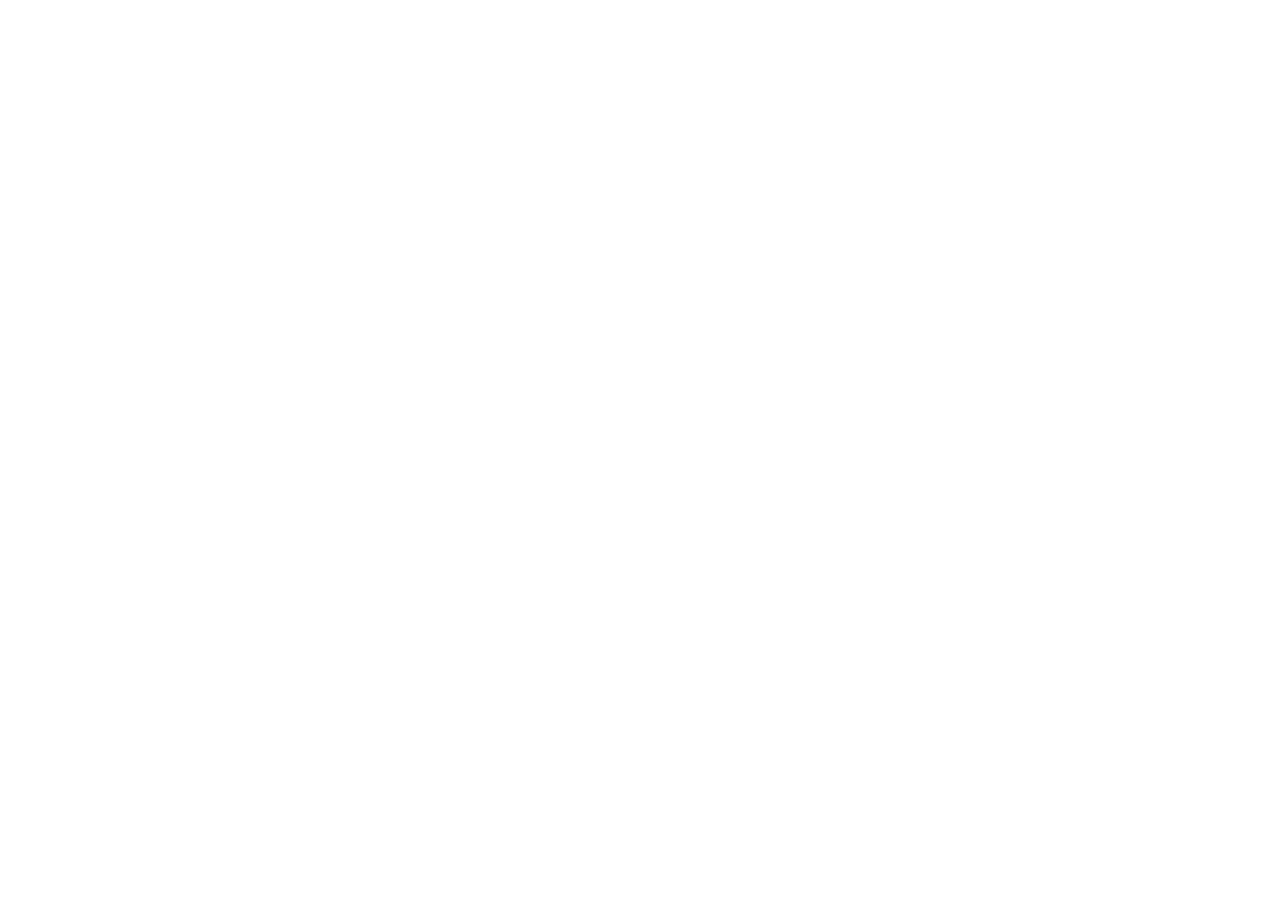
==== index.html @ 771e00ed "crea el index.html" ====
<!DOCTYPE html>
<html lang="es">
<head>
    <meta charset="UTF-8">
    <meta name="viewport" content="width=device-width, initial-scale=1.0">
    <title>Sistema de Registro de Juegos</title>
</head>
<body>
    
</body>
</html>
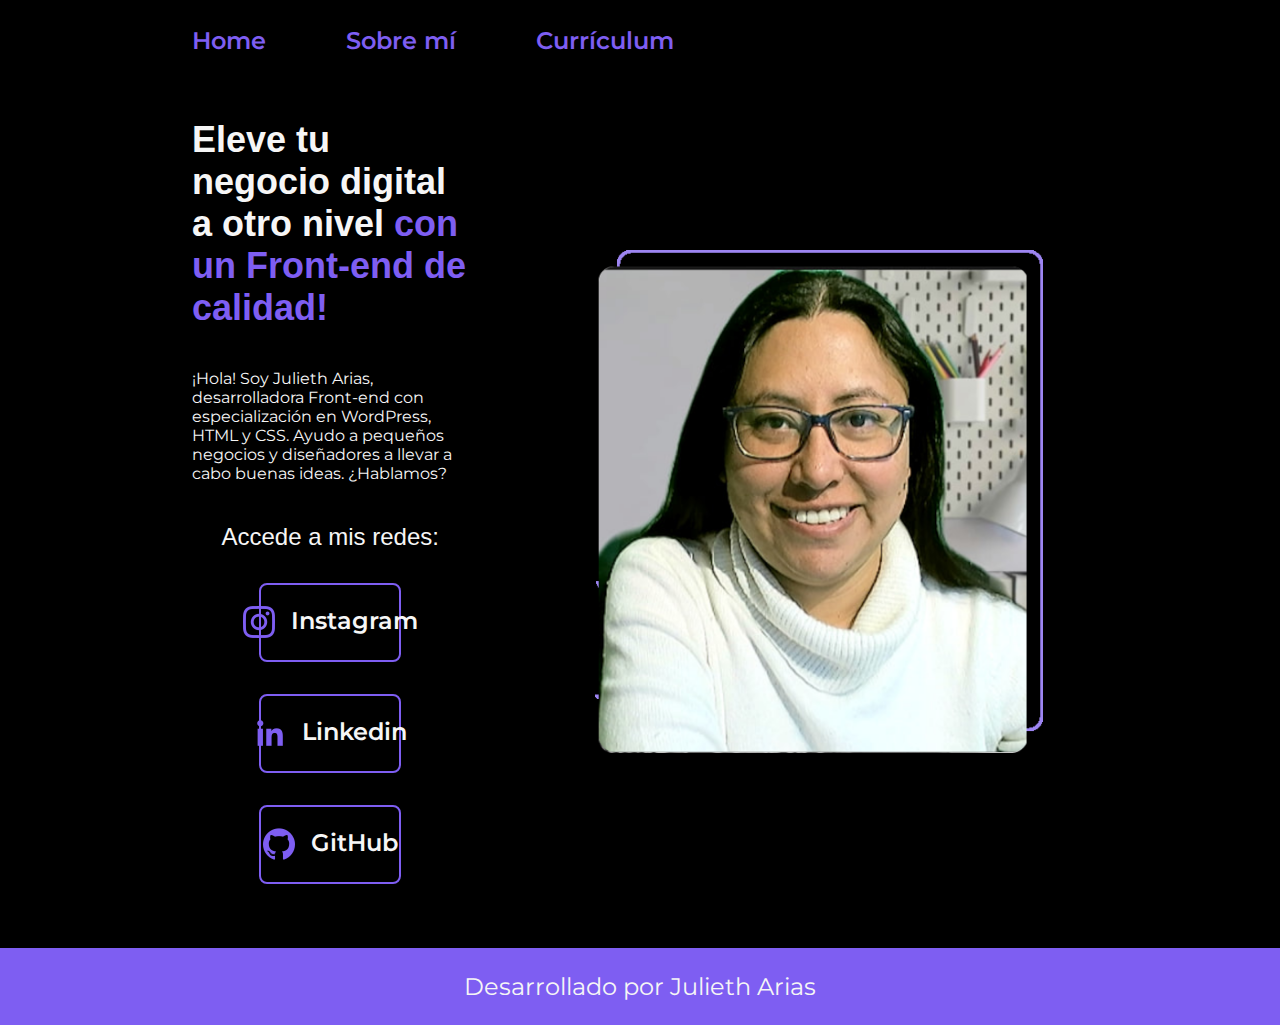
==== commit e6db8042: "Archivos Añadidos localmente" ====
--- a/index.html
+++ b/index.html
@@ -1,11 +1,50 @@
-<!DOCTYPE html>
-<html lang="es">
-<head>
-    <meta charset="UTF-8">
-    <meta name="viewport" content="width=device-width, initial-scale=1.0">
-    <title>Sistema de Registro de Juegos</title>
-</head>
-<body>
-    
-</body>
+<!DOCTYPE html>
+<html lang="es-mx">
+<head>
+    <meta charset="UTF-8"> 
+    <meta http-equiv="X-UA-Compatible" content="IE=edge">
+    <meta name="viewport" content="width=device-width, initial-scale=1.0">
+    <title>Portafolio</title>
+    <link rel="stylesheet" href="./style/style.css">
+
+</head>
+<body>
+    <header class="header">
+        <!-- la navegación de la página  -->
+        <nav class="header__menu">
+            <a class="header__menu--link" href="index.html">Home</a>
+            <a class="header__menu--link" href="about.html">Sobre mí</a>
+            <a class="header__menu--link" href="currículum.html">Currículum</a>
+        </nav>
+    </header>
+    <!-- tenemos el cuerpo de la página  -->
+    <main class="presentacion">
+        <section class="presentacion__contenido">
+            <h1 class="presentacion__contenido__titulo">
+                Eleve tu negocio digital a otro nivel 
+                <strong class="titulo-destaque">con un Front-end de calidad!
+                </strong></h1>
+                <p class="presentacion__contenido__texto">¡Hola! Soy Julieth Arias, desarrolladora Front-end con
+                    especialización en WordPress, HTML y CSS. Ayudo a pequeños
+                    negocios y diseñadores a llevar a cabo buenas ideas.
+                    ¿Hablamos?
+
+                </p>
+                <div class="presentacion__enlaces">
+                    <h2 class="presentacion__enlaces--subtitulo">Accede a mis redes:</h2>
+                    <a class="presentacion__enlaces__link" href="https://www.instagram.com/julieth0114/" >
+                        <img src="assets/instagram2.png" alt="">Instagram</a>
+                    <a class="presentacion__enlaces__link" href="https://www.linkedin.com/in/julieth-arias-diaz/">
+                        <img  src="assets/linkedin (2).png" alt="">Linkedin</a>
+                    <a class="presentacion__enlaces__link" href="https://github.com/JuliAriasD/">
+                        <img  src="assets/github (1).png" alt="">GitHub</a>
+                </div>
+        </section>
+            <img class="presentacion__imagen" src="/assets/Imagem2.png" alt="Foto de Ana García desarrolando un proyecto">
+    </main>
+    <!-- Esta es la parte del footer  -->
+    <footer class="footer">
+        <p class="footer__texto">Desarrollado por Julieth Arias</p>
+    </footer>
+</body>
 </html>--- a/style/style.css
+++ b/style/style.css
@@ -0,0 +1,168 @@
+@import url('https://fonts.googleapis.com/css2?family=Krona+One&family=Montserrat:wght@400;600&display=swap');
+
+:root {
+    --color-primario: #000000;
+    --color-segundario: #f6f6f6;
+    --color-terciario: #7E5EF2;
+    --color-hover: #272727;
+
+    --fuente-montserrat: 'Montserrat', sans-serif;
+    --fuente-krona: 'krona', sans-serif;
+}
+
+* {
+    padding: 0;
+    margin:0;
+}
+
+/* CSS general de la página*/
+
+body{    
+    box-sizing: border-box;
+    background-color: var(--color-primario);
+    color: var(--color-segundario);
+}
+
+/* CSS de la navegación de la página*/
+.header {
+    padding: 2% 0% 0% 15%;
+}
+
+.header__menu {
+    display: flex;
+    gap: 80px;
+}
+
+.header__menu--link {    
+    font-family: var(--fuente-montserrat);
+    font-size: 1.5rem;
+    font-weight: 600;
+    text-decoration: none;
+    color:var(--color-terciario);
+}
+
+/* CSS del cuerpo de la página*/
+
+.presentacion {
+    padding: 5% 15%;
+    display: flex;
+    align-items: center;
+    justify-content: space-between;
+    gap: 82px;
+}
+
+.presentacion__contenido{
+    width: 50%;
+    display: flex;
+    flex-direction: column;
+    gap: 40px;
+}
+
+.presentacion__contenido__titulo{
+    font-size: 2.25rem;
+    font-family: var(--fuente-krona);
+}
+
+.titulo-destaque {
+    color: var(--color-terciario);
+}
+
+.presentacion__contenido__texto{
+    font-size: 1,125rem;
+    font-family: var(--fuente-montserrat);
+}
+
+.Presentacion__contenido--lista {
+    font-family: var(--fuente-montserrat);
+    font-size: 1,125rem;
+}
+
+.presentacion__enlaces{
+    display: flex;
+    justify-content: space-between;
+    flex-direction: column;
+    align-items: center;
+    gap: 32px;
+}
+
+.presentacion__enlaces--subtitulo {
+    font-family: var(--fuente-krona);
+    font-size: 1,75rem;
+    font-weight: 400;
+}
+
+.presentacion__enlaces__link{    
+    border: 2px solid var(--color-terciario);
+    width: 50%;
+    text-align: center;
+    border-radius: 8px;
+    font-size: 1.5rem;
+    font-weight: 600;
+    padding: 21.5px 0;
+    text-decoration: none;
+    color: var(--color-segundario);
+    font-family: var(--fuente-montserrat);
+    display: flex;
+    justify-content: center;
+    gap: 16px;
+}
+
+.presentacion__enlaces__link:hover {
+    background-color: var(--color-hover);
+}
+
+.presentacion__imagen {
+    width: 50%;
+    padding: 5%;
+}
+
+/* CSS del footer*/
+
+.footer {
+    font-family: var(--fuente-montserrat);
+    font-size: 1.5rem;
+    font-weight: 400;
+    background-color: var(--color-terciario);
+    color: var(--color-segundario);
+    text-align: center;
+    padding: 1.5rem;
+}
+
+/* Media Query*/
+
+@media (max-width: 1200px) {
+
+    .header {
+        padding: 10%;
+    }
+
+    .header__menu {
+        justify-content: center;
+        gap: 20px;
+        font-size: 1rem;
+    }
+
+    .presentacion {
+        flex-direction: column-reverse;
+    }
+
+    .presentacion__contenido{
+        width: auto;
+        
+    }
+}
+
+@media (max-width: 480px) {
+
+    .header__menu {
+        align-items: center;
+        gap: 20px;
+        font-size: 0.50rem;
+        flex-direction: column;
+    }
+    
+    .presentacion__enlaces__link{    
+        font-size: 1.15rem;
+        gap: 10px;        
+    }
+}